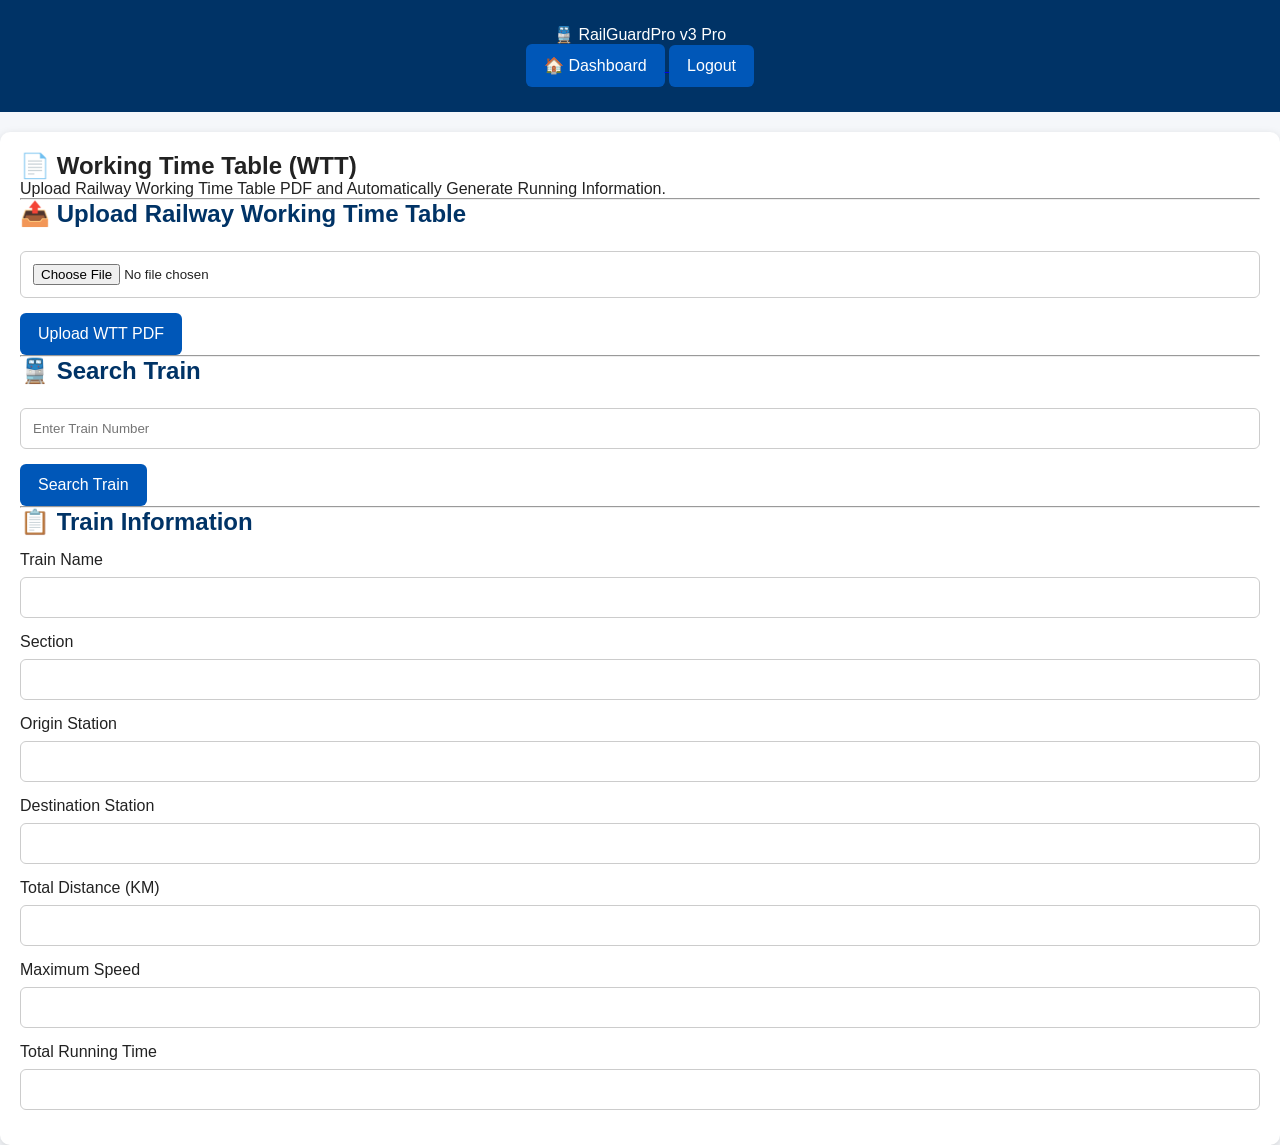
==== wtt.html @ 0ce1c16b "Add WTT Page Part-1 Created Working Time Table upload and train search module." ====
<!DOCTYPE html>
<html lang="hi">

<head>

<meta charset="UTF-8">

<meta name="viewport" content="width=device-width, initial-scale=1.0">

<title>RailGuardPro v3 Pro | Working Time Table</title>

<link rel="stylesheet" href="style.css">

<link href="https://fonts.googleapis.com/css2?family=Poppins:wght@300;400;500;600;700&display=swap" rel="stylesheet">

</head>

<body>

<header class="topbar">

<div class="logo">

🚆 RailGuardPro v3 Pro

</div>

<div>

<a href="dashboard.html">
<button>🏠 Dashboard</button>
</a>

<a href="login.html">
<button>Logout</button>
</a>

</div>

</header>

<section class="container">

<h1>📄 Working Time Table (WTT)</h1>

<p>

Upload Railway Working Time Table PDF and Automatically Generate Running Information.

</p>

<hr>

<h2>📤 Upload Railway Working Time Table</h2>

<input
type="file"
id="wttFile"
accept=".pdf">

<button onclick="uploadWTT()">

Upload WTT PDF

</button>

<hr>

<h2>🚆 Search Train</h2>

<input
type="text"
id="trainNumber"
placeholder="Enter Train Number">

<button onclick="searchTrain()">

Search Train

</button>

<hr>

<h2>📋 Train Information</h2>

<label>Train Name</label>

<input type="text" id="trainName">

<label>Section</label>

<input type="text" id="section">

<label>Origin Station</label>

<input type="text" id="origin">

<label>Destination Station</label>

<input type="text" id="destination">

<label>Total Distance (KM)</label>

<input type="number" id="distance">

<label>Maximum Speed</label>

<input type="number" id="speed">

<label>Total Running Time</label>

<input type="text" id="runningTime">
---- style.css ----
/* =====================================================
   RailGuardPro v3 Pro
   Professional Railway Smart Assistant
   Version : 3.0
===================================================== */

*{
    margin:0;
    padding:0;
    box-sizing:border-box;
    font-family:Arial, Helvetica, sans-serif;
}

body{

    background:#f5f7fa;
    color:#222;

}

header{

    background:#003366;
    color:white;
    text-align:center;
    padding:25px;

}

header h1{

    font-size:34px;
    margin-bottom:10px;

}

header p{

    font-size:18px;

}

main{

    width:95%;
    max-width:1400px;
    margin:auto;
    padding:25px;

}

section{

    background:white;
    margin-top:20px;
    padding:20px;
    border-radius:10px;
    box-shadow:0 3px 10px rgba(0,0,0,.15);

}

section h2{

    color:#003366;
    margin-bottom:15px;

}

ul{

    list-style:none;

}

ul li{

    padding:12px;
    margin:8px 0;
    background:#eef5ff;
    border-left:5px solid #0057b8;
    border-radius:5px;

}

button{

    background:#0057b8;
    color:white;
    border:none;
    padding:12px 18px;
    border-radius:6px;
    cursor:pointer;
    font-size:16px;

}

button:hover{

    background:#003d82;

}

input,
select{

    width:100%;
    padding:12px;
    margin-top:8px;
    margin-bottom:15px;
    border:1px solid #cccccc;
    border-radius:6px;

}

footer{

    background:#003366;
    color:white;
    text-align:center;
    padding:20px;
    margin-top:30px;

}
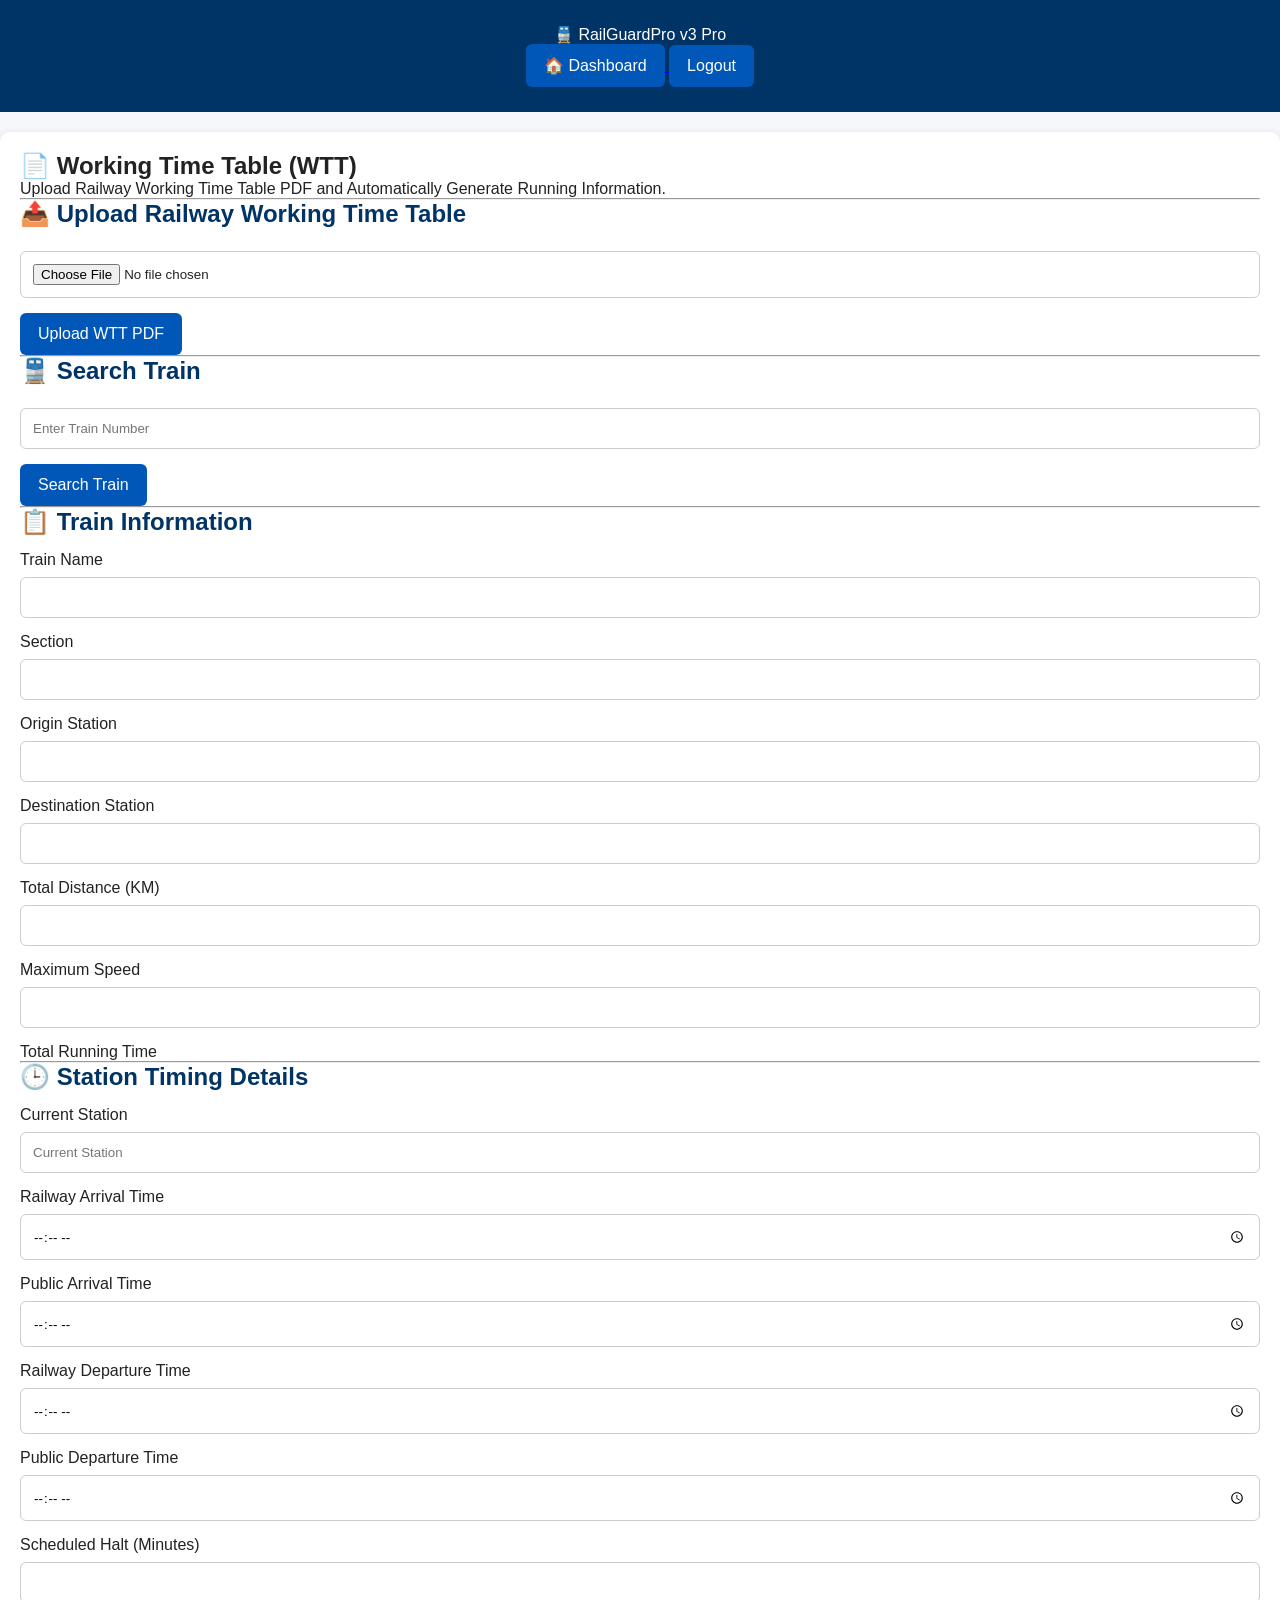
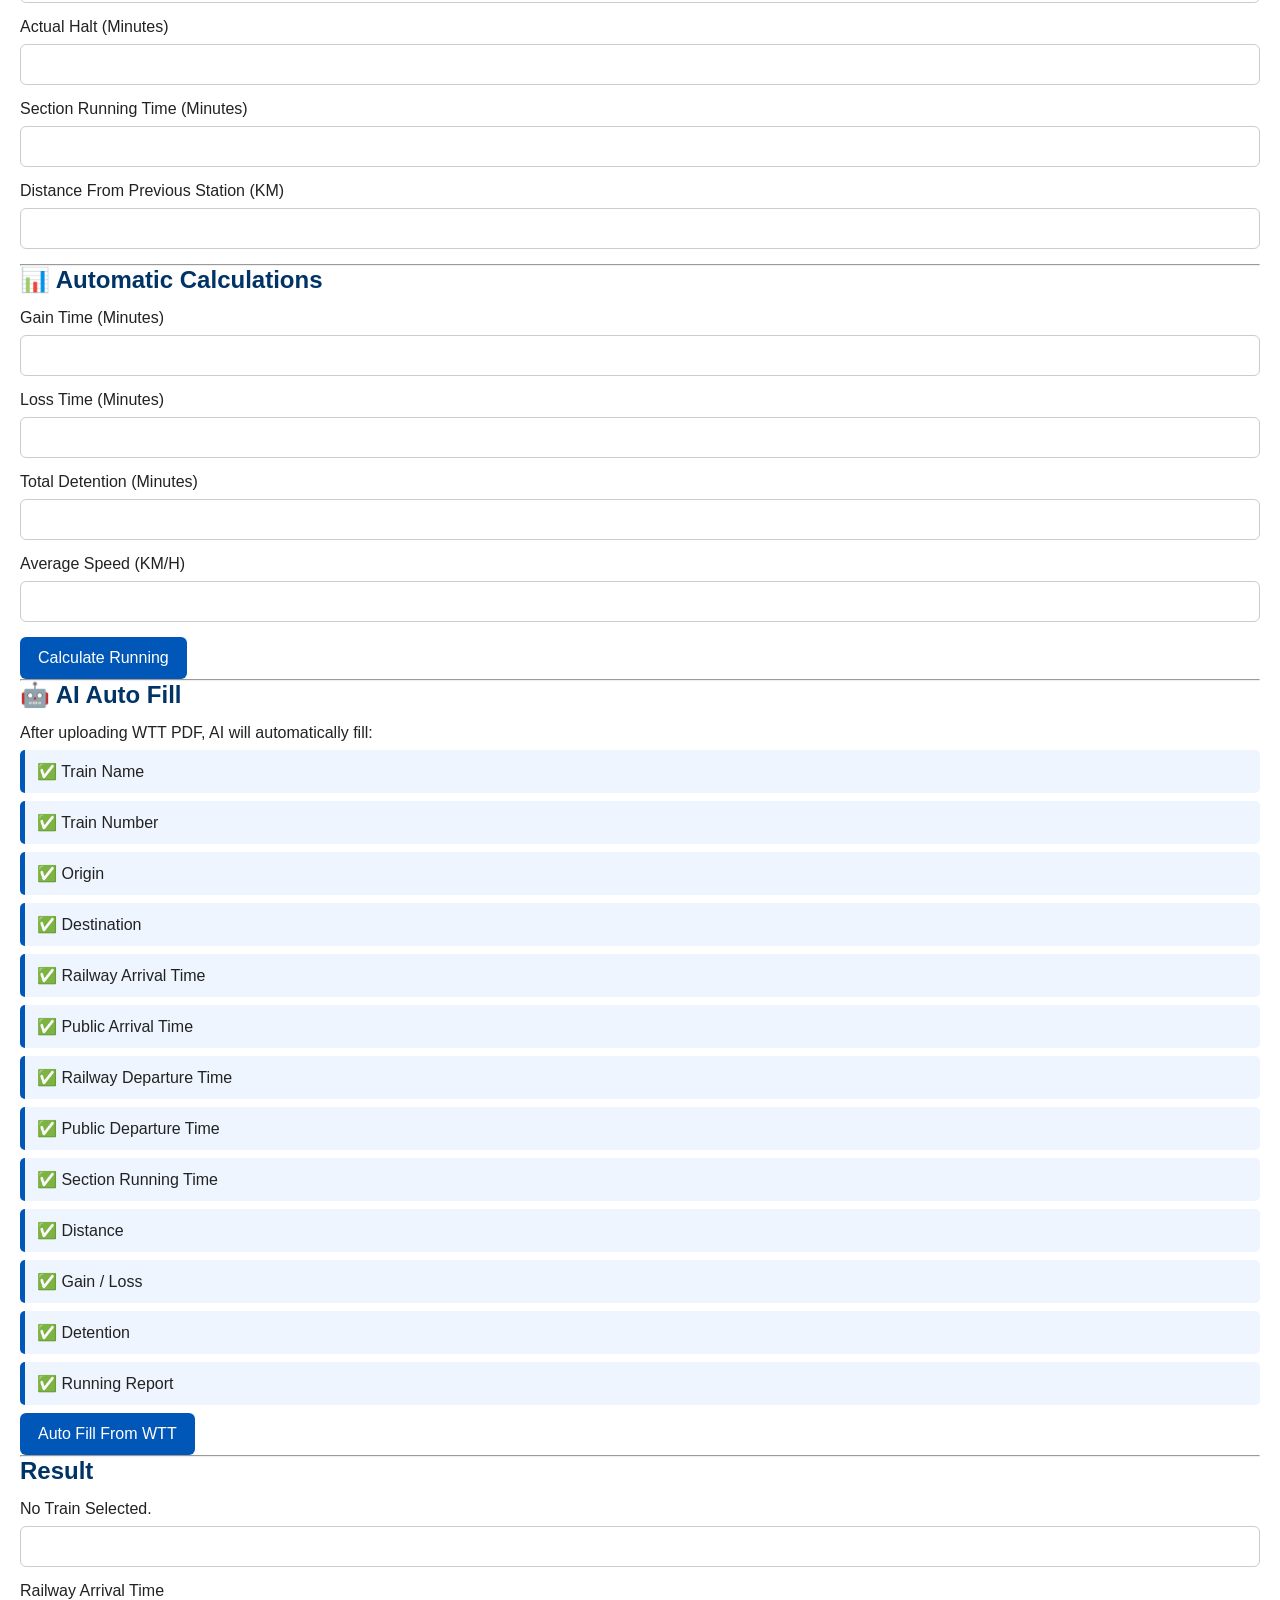
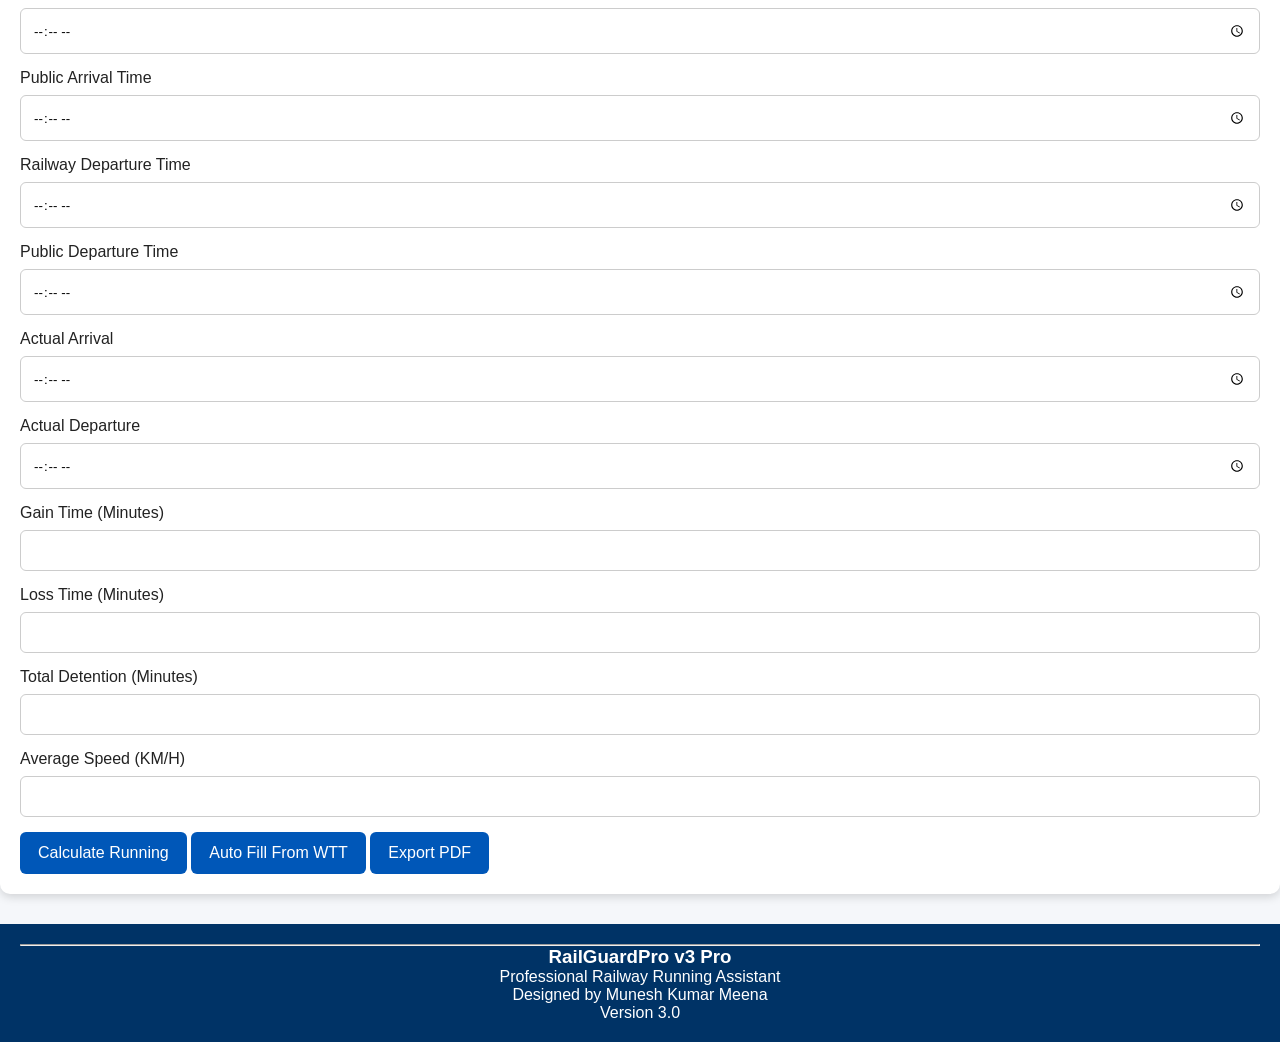
==== commit 45bc2f8b: "Complete WTT Page Part-3 Completed WTT page with Railway Time, Public Time, Running Calculation, Aut" ====
--- a/wtt.html
+++ b/wtt.html
@@ -108,5 +108,182 @@
 <input type="number" id="speed">
 
 <label>Total Running Time</label>
-
-<input type="text" id="runningTime">
+<hr>
+
+<h2>🕒 Station Timing Details</h2>
+
+<label>Current Station</label>
+<input type="text" id="currentStation" placeholder="Current Station">
+
+<label>Railway Arrival Time</label>
+<input type="time" id="railArrival">
+
+<label>Public Arrival Time</label>
+<input type="time" id="publicArrival">
+
+<label>Railway Departure Time</label>
+<input type="time" id="railDeparture">
+
+<label>Public Departure Time</label>
+<input type="time" id="publicDeparture">
+
+<label>Scheduled Halt (Minutes)</label>
+<input type="number" id="scheduledHalt">
+
+<label>Actual Halt (Minutes)</label>
+<input type="number" id="actualHalt">
+
+<label>Section Running Time (Minutes)</label>
+<input type="number" id="sectionTime">
+
+<label>Distance From Previous Station (KM)</label>
+<input type="number" id="sectionDistance">
+
+<hr>
+
+<h2>📊 Automatic Calculations</h2>
+
+<label>Gain Time (Minutes)</label>
+<input type="number" id="gainTime" readonly>
+
+<label>Loss Time (Minutes)</label>
+<input type="number" id="lossTime" readonly>
+
+<label>Total Detention (Minutes)</label>
+<input type="number" id="detentionTime" readonly>
+
+<label>Average Speed (KM/H)</label>
+<input type="number" id="averageSpeed" readonly>
+
+<button onclick="calculateRunning()">
+Calculate Running
+</button>
+
+<hr>
+
+<h2>🤖 AI Auto Fill</h2>
+
+<p>
+After uploading WTT PDF, AI will automatically fill:
+</p>
+
+<ul>
+
+<li>✅ Train Name</li>
+
+<li>✅ Train Number</li>
+
+<li>✅ Origin</li>
+
+<li>✅ Destination</li>
+
+<li>✅ Railway Arrival Time</li>
+
+<li>✅ Public Arrival Time</li>
+
+<li>✅ Railway Departure Time</li>
+
+<li>✅ Public Departure Time</li>
+
+<li>✅ Section Running Time</li>
+
+<li>✅ Distance</li>
+
+<li>✅ Gain / Loss</li>
+
+<li>✅ Detention</li>
+
+<li>✅ Running Report</li>
+
+</ul>
+
+<button onclick="autoFillWTT()">
+Auto Fill From WTT
+</button>
+
+<hr>
+
+<div id="result">
+
+<h2>Result</h2>
+
+<p>
+
+No Train Selected.
+
+</p>
+
+</div>
+<input type="text" id="runningTime"><label>Railway Arrival Time</label>
+<input type="time" id="railArrival">
+
+<label>Public Arrival Time</label>
+<input type="time" id="publicArrival">
+
+<label>Railway Departure Time</label>
+<input type="time" id="railDeparture">
+
+<label>Public Departure Time</label>
+<input type="time" id="publicDeparture">
+
+<label>Actual Arrival</label>
+<input type="time" id="actualArrival">
+
+<label>Actual Departure</label>
+<input type="time" id="actualDeparture">
+
+<label>Gain Time (Minutes)</label>
+<input type="number" id="gainTime" readonly>
+
+<label>Loss Time (Minutes)</label>
+<input type="number" id="lossTime" readonly>
+
+<label>Total Detention (Minutes)</label>
+<input type="number" id="detention" readonly>
+
+<label>Average Speed (KM/H)</label>
+<input type="number" id="averageSpeed" readonly>
+
+<div class="button-group">
+
+<button type="button" onclick="calculateRunning()">
+Calculate Running
+</button>
+
+<button type="button" onclick="autoFillWTT()">
+Auto Fill From WTT
+</button>
+
+<button type="button" onclick="exportPDF()">
+Export PDF
+</button>
+
+</div>
+
+</section>
+
+<footer>
+
+<hr>
+
+<h3>RailGuardPro v3 Pro</h3>
+
+<p>
+Professional Railway Running Assistant
+</p>
+
+<p>
+Designed by Munesh Kumar Meena
+</p>
+
+<p>
+Version 3.0
+</p>
+
+</footer>
+
+<script src="script.js"></script>
+
+</body>
+
+</html>
